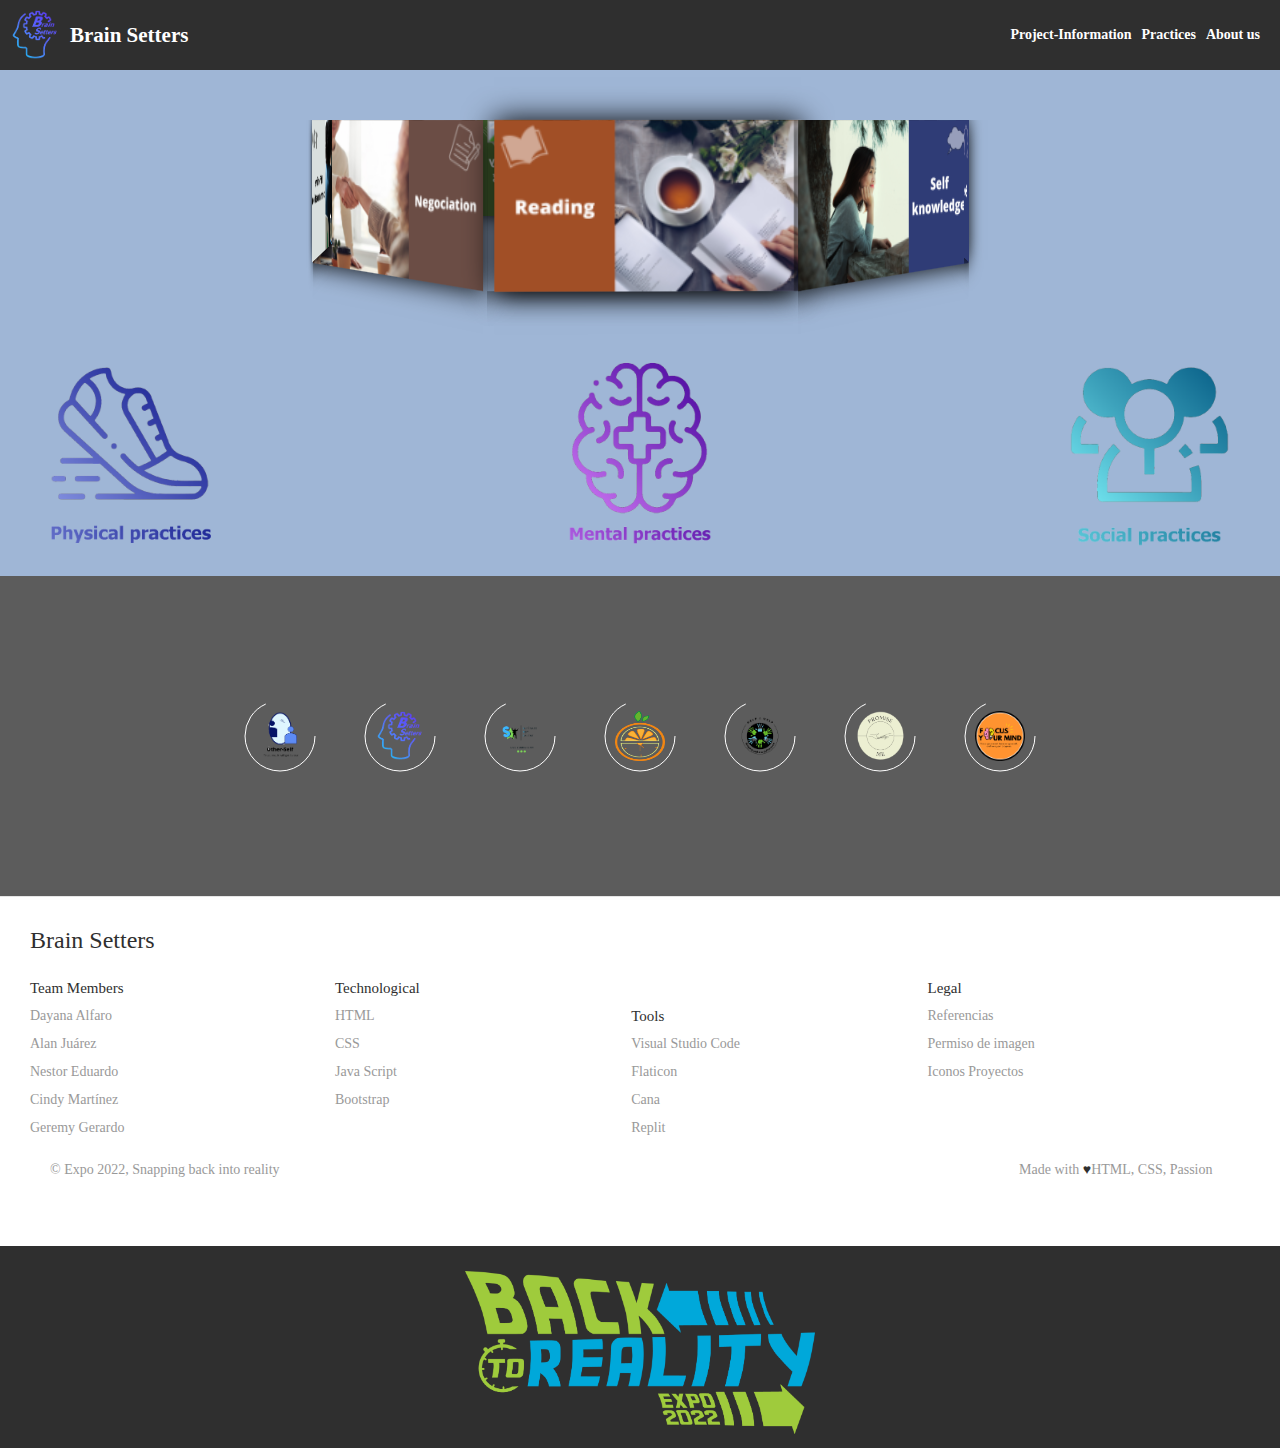
==== index.html @ 09b8e7d0 "Initial commit" ====
<!DOCTYPE html>
<html lang="en">
<head>
    <meta charset="UTF-8">
    <meta http-equiv="X-UA-Compatible" content="IE=edge">
    <meta name="viewport" content="width=device-width, initial-scale=1.0">
    <title>Brain Setters</title>
    <link rel="icon" type="image/png" href="logos/logoazul.png">
    <link href="index.css" rel="stylesheet" type="text/css" />
    <link href="normalize (1).css"/>
    <link href="https://unpkg.com/boxicons@2.1.1/css/boxicons.min.css" rel="stylesheet"/>
    <meta name="viewport" content="width=device-width, user-scalable=no, initial-scale=1.0, maximum-scale=1.0, minimum-scale=1.0">
</head>

<body>
  <div class="contenerdor ">
  <!--Menu-->
  <header>
    <a href="#" class="logo">
        <img src="imagenes/logoazul.png" alt="logo del proyecto">
        <h2 clas="nav-link">Brain Setters</h2>
    </a>

    <nav>
      <ul class="menu-horizontal">
      <a href="proyecto.html" class="nav-link">Project-Information</a>
      <li>
        <a href="#" class="nav-link">Practices</a>
        <ul class="menu-vertical">
          <li><a class="nav-link" href="secundaria.html">Physical Practices</a></li>
          <li><a class="nav-link" href="secundaria1.html">Mental Practices</a></li>
          <li><a class="nav-link" href="secundaria2.html">Social Practices</a></li>
        </ul>
      </li>
      <a href="nosotros.html" class="nav-link"> About us</a>
    </ul>
    </nav>
  </header>  

  <!--Carrusel-->
  <div class="content-all">
    <div class="content-carrousel">
      <figure><img src="imagenes/imagen 1.png"></figure>
      <figure><img src="imagenes/imagen 2.png"></figure>
      <figure><img src="imagenes/imagen 3.png"></figure>
      <figure><img src="imagenes/imagen 4.png"></figure>
      <figure><img src="imagenes/imagen 5.png"></figure>
      <figure><img src="imagenes/imagen 6.png"></figure>
      <figure><img src="imagenes/imagen 7.png"></figure>
      <figure><img src="imagenes/imagen 8.png"></figure>
      <figure><img src="imagenes/imagen 9.png"></figure>
      <figure><img src="imagenes/imagen 10.png"></figure>
    </div>
  </div>

 <!--Imagenes link--> 
<div class="abajo1">
  <a href="secundaria.html" class="btn-neon">
    <span id="span1"></span>
    <span id="span2"></span>
    <span id="span3"></span>
    <span id="span4"></span>
    <img src="imagenes/ejercicio.png" width="200" height="200">
  </a>
  
  <a href="secundaria1.html" class="btn-neon1">
    <span id="span5"></span>
    <span id="span6"></span>
    <span id="span7"></span>
    <span id="span8"></span>
    <img src="imagenes/mental.png" width="200" height="200">
  </a>
  
  
  <a href="secundaria2.html" class="btn-neon2">
    <span id="span9"></span>
    <span id="span10"></span>
    <span id="span11"></span>
    <span id="span12"></span>
    <img src="imagenes/sociales.png" width="200" height="200">
  </a>
</div>

  <!--Iconos redes sociales-->
  <div class="abajo">
    <main>
      <div class="icon">
        <img class="bx bxl-instagram" src="logos/logo 1.png" height="50" width="50">
        <svg height="80" width="80">
        <circle cx="40" cy="40" r=35 stroke="white" stoke-width="4" fill="none"></circle>
        </svg>
      </div>

      <div class="icon">
        <img class="bx bxl-instagram" src="logos/logoazul.png" height="50" width="50">
        <svg height="80" width="80">
        <circle cx="40" cy="40" r=35 stroke="white" stoke-width="4" fill="none"></circle>
        </svg>
      </div>

      <div class="icon">
        <img class="bx bxl-instagram" src="logos/logo 3.png" height="50" width="50">
        <svg height="80" width="80">
        <circle cx="40" cy="40" r=35 stroke="white" stoke-width="4" fill="none"></circle>
        </svg>
      </div>

      <div class="icon">
        <img class="bx bxl-instagram" src="logos/logo 4.png" height="50" width="50">
        <svg height="80" width="80">
        <circle cx="40" cy="40" r=35 stroke="white" stoke-width="4" fill="none"></circle>
        </svg>
      </div>

      <div class="icon">
        <img class="bx bxl-instagram" src="logos/logo 5.png" height="50" width="50">
        <svg height="80" width="80">
        <circle cx="40" cy="40" r=35 stroke="white" stoke-width="4" fill="none"></circle>
        </svg>
      </div>

      <div class="icon">
        <img class="bx bxl-instagram" src="logos/logo 6.png" height="50" width="50">
        <svg height="80" width="80">
        <circle cx="40" cy="40" r=35 stroke="white" stoke-width="4" fill="none"></circle>
        </svg>
      </div>

      <div class="icon">
        <img class="bx bxl-instagram" src="logos/logo 7.png" height="50" width="50">
        <svg height="80" width="80">
        <circle cx="40" cy="40" r=35 stroke="white" stoke-width="4" fill="none"></circle>
        </svg>
      </div>

    </main>
    </div>
    
    <!--Pie de pagina-->
  <footer class="footer">
    <div class="footer__addr">
      <h1 class="footer__logo">Brain Setters</h1>
      
    <ul class="footer__nav">
      <li class="nav__item">
        <h2 class="nav__title">Team Members</h2>
  
        <ul class="nav__ul">
          <li>
            <a href="#">Dayana Alfaro</a>
          </li>
  
          <li>
            <a href="#">Alan Juárez</a>
          </li>
              
          <li>
            <a href="#">Nestor Eduardo</a>
          </li>
          
          <li>
            <a href="#">Cindy Martínez</a>
          </li>
  
          <li>
            <a href="#">Geremy Gerardo</a>
          </li>
        </ul>
      </li>
      
      <li class="nav__item nav__item--extra">
        <h2 class="nav__title">Technological</h2>
        
        <ul class="nav__ul nav__ul--extra">
          <li>
            <a href="#">HTML</a>
          </li>
          
          <li>
            <a href="#">CSS</a>
          </li>

          <li>
            <a href="#">Java Script</a>
          </li>

        <li>
          <a href="#"> Bootstrap</a>
        </li>
      </li>
    </li>

        <li class="nav__item nav__item--extra">
          <h2 class="nav__title">Tools</h2>
          <li>
            <a href="#">Visual Studio Code</a>
          </li>
          
          <li>
            <a href="#">Flaticon</a>
          </li>

          <li>
            <a href="#">Cana</a>
          </li>

          <li>
            <a href="#">Replit</a>
          </li>
          
          <li>
            <a href="#"></a>
          </li>
        </ul>
        </li>
      
      <li class="nav__item">
        <h2 class="nav__title">Legal</h2>
        
        <ul class="nav__ul">
          <li>
            <a href="#"> Referencias </a>
          </li>
          
          <li>
            <a href="#"> Permiso de imagen </a>
          </li>
          
          <li>
            <a href="#"> Iconos Proyectos </a>
          </li>
        </ul>
      </li>
    </ul>
    
    <div class="legal">
      <p>&copy; Expo 2022, Snapping back into reality</p>
      
      <div class="legal__links">
        <span>Made with <span class="heart">♥</span>HTML, CSS, Passion</span>
      </div>
    </div>
  </footer>
  </div>
  <div class="logo-show">
    <img src="logos/Logo Back to.png">
  </div>
</body>
</html>
---- index.css ----
*{
    margin: 0;
    padding: 0;
    box-sizing: border-box;
    font-family: "Open Sans";
}

*, *:before, *:after {
    box-sizing: border-box;
  }

html {
    font-size: 100%;
  }

body{
    margin: 0;
    margin: 0;
    display: grid;
    grid-template-rows: auto 1fr auto;
    font-size: 14px;
    background-color: #f4f4f4;
    align-items: start;
    min-height: 100vh;
    background: #9FB6D6;
}

/*Menus*/
.nav-link{
    text-decoration: none;
    color: #ffffff;
  text-align: center;
}

header{
    display: flex;
    min-height: 70px;
    background-color: #2f2f2f;
    justify-content: space-between;
    align-items: center;
    padding: 10px;
}

h2{
  font-family: "tahoma";
}

.logo{
    display: flex;
    align-items: center;
    text-decoration: none;
    color: #ffffff;
  text-align: center;

}

.logo img{
    height: 50px;
    margin-right: 10px;
}

nav a{
    font-weight: 600;
    padding-right: 10px;
    font-family: "tahoma";

}

nav a:hover{
    color: #2690cc;
}

@media (max-width:700px){
   header{
    flex-direction: column;
   } 

   nav{
    padding: 10px 0 px;
   }
}

.menu-horizontal{
    list-style: none;
    display: flex;
    justify-content: space-around;
}

.menu-horizontal >li > a{
    display: block;
    padding: 15 px 20px;
    color: rgb(255, 255, 255);
    text-decoration: none;
}

.menu-horizontal >li > a:hover{
  color: #2690cc;
}

.menu-horizontal >li:hover{
  color: #2690cc;
}

.menu-vertical{
    position: absolute;
    display: none;
    list-style: none;
    width: 10px;
    background-color: rgb(70, 63, 61);
}

.menu-horizontal li:hover .menu-vertical{
    display: block;

}

.menu-vertical li:hover{
    background-color: rgb(0, 0, 0);
}

.menu-vertical a{
    display: block;
    color: rgb(255, 255, 255);
    padding: 15px 15px 15px 20px;
    text-decoration: none;
}

/*Carrusel*/
.content-all{
    width: 215px;
    margin: auto; 
    perspective: 1000px;
    position: relative;
    margin-top: 50px;
  }
  
  .content-carrousel{
    width: 100%;
    position: absolute;
    animation: rotar 35s infinite linear;
    transform-style: preserve-3d;
  }
  
  .content-carrousel:hover{
    animation-play-state: paused;
    cursor: pointer;
  }
  
  .content-carrousel figure{
    width: 100%;
    height: 120px;
    overflow: hidden; 
    position: absolute;
    box-shadow: 0px 0px 20px 0px black;
    transition: all 300ms;
  }
  
  .content-carrousel figure:hover{
      box-shadow: 0px 0px 0px 0px black;
    transition: all 300ms;
  }
  
  .content-carrousel figure:nth-child(1){transform: rotateY(1deg)translateZ(300px);}
  .content-carrousel figure:nth-child(2){transform: rotateY(40deg) translateZ(300px);}
  .content-carrousel figure:nth-child(3){transform: rotateY(80deg) translateZ(300px);}
  .content-carrousel figure:nth-child(4){transform: rotateY(120deg) translateZ(300px);}
  .content-carrousel figure:nth-child(5){transform: rotateY(160deg) translateZ(300px);}
  .content-carrousel figure:nth-child(6){transform: rotateY(200deg) translateZ(300px);}
  .content-carrousel figure:nth-child(7){transform: rotateY(240deg) translateZ(300px);}
  .content-carrousel figure:nth-child(8){transform: rotateY(280deg) translateZ(300px);}
  .content-carrousel figure:nth-child(9){transform: rotateY(320deg) translateZ(300px);}
  .content-carrousel figure:nth-child(10){transform: rotateY(360deg) translateZ(300px);}
  
  .content-carrousel img{
    width: 100%;
      transition: all 300ms;
  }
  
  .content-carrousel img:hover{
    transform: scale(1.2);
    transition: all 300ms;
  }
  
  @keyframes rotar{
    from{
      transform: rotateY(0deg);
    }to{
      transform: rotateY(360deg);
    }
  }

  .nombre-empresa{
    color: #ffffff;
  text-shadow: 1px 2px 2px black, 0 0 25px blue, 0 0 5px blue;
  text-align: center;
  }

/*Iconos de redes sociales*/

main{
  width: 100%;
  display: flex;
  align-items: center;
  flex-wrap: wrap; 
  cursor: pointer;
  justify-content: center;
}

.icon{
  position: relative;
  width: 80px;
  height: 80px;
  margin: 20px;
  border-radius: 50%;
  transition: all .8s;
}

.icon:hover {
  background-color: #e60073;
  box-shadow: 0 0 20px #e60073;
}

.icon:hover:nth-child(2) {
  background-color: #381cc4;
  box-shadow: 0 0 20px #381cc4;
}

.icon:hover:nth-child(3) {
  background-color: #ff000d;
  box-shadow: 0 0 20px #ff000d;
}

.icon:hover:nth-child(4) {
  background-color: #00fbff;
  box-shadow: 0 0 20px #00fbff;
}

.icon:hover:nth-child(5) {
  background-color: #ff00c8;
  box-shadow: 0 0 20px #ff00c8;
}

.icon:hover:nth-child(6) {
  background-color: #00ff11;
  box-shadow: 0 0 20px #00ff11;
}

.icon:hover:nth-child(7) {
  background-color: #3700ff;
  box-shadow: 0 0 20px #3700ff;
}

.icon img {
  color: #000000;
  position: absolute; 
  top: 50%;
  left: 50%;
  transform: translate(-50%,-50%);
  font-size: 1.7rem;
}

svg circle{
  stroke-dasharray: 150;
  transition: all .8s ease-in-out;
}

.icon:hover circle{
  stroke-dasharray: 220;
}

.abajo{
  display: flex;
  justify-content: center;
  align-items: center;
  padding: 100px;
  background: #5c5c5c;
}

.logo-show{
  width: 100%;
  height: auto;
  background-color: #2f2f2f;
  text-align: center;
  padding-top: 25px;
  padding-bottom: 10px;
}

.logo-show img{
  max-width: 350px;
}

  /*CSS botones neon */
  .btn-neon{
    position: relative;
    display: inline-block;
    padding: 15px 30px;
    color: #579ebf;
    letter-spacing: 4px;
    font-size: 24px;
    text-decoration: none;
    overflow: hidden;
    transition: 0.2s;
  }
  
  .btn-neon:hover{
    background: #579ebf;
    box-shadow: 0 0 10px #4145A4, 0 0  40px #4145A4, 0 0 80px #4145A4;
    transition-delay: 1s;
  }
  
  .btn-neon span{
    position: absolute;
    display: block;
  }
  
  #span1{
    top: 0;
    left: -100%; 
    width: 100%;
    height: 2px;
    background: linear-gradient(90deg,transparent,#4145A4);
  }
  
  .btn-neon:hover #span1{
    left: 100%;
    transition: 1s;
  }
  
  #span3{
    bottom: 0; 
    right: -100%;
    width: 100%;
    height: 2px;
    background: linear-gradient(270deg,transparent,#4145A4);
  }
  
  .btn-neon:hover #span3{
    right: 100%;
    transition: 1s;
    transition-delay: 0.5s;
  }
  
  #span2{
    top: -100%;
    right: 0; 
    width: 2px;
    height: 100%;
    background: linear-gradient(180deg,transparent,#4145A4);
  }
  
  .btn-neon:hover #span2{
    top: 100%;
    transition: 1s;
    transition-delay: 0.25s;
  }
  
  #span4{
    bottom: -100%;
    left: 0; 
    width: 2px;
    height: 100%;
    background: linear-gradient(360deg,transparent,#4145A4);
  }
  
  .btn-neon:hover #span4{
    bottom: 100%;
    transition: 1s;
    transition-delay: 0.75s;
  }

  /*Segundo boto de neon*/
  .btn-neon1{
    position: relative;
    display: inline-block;
    padding: 15px 30px;
    color: #B8B6E7;
    letter-spacing: 4px;
    font-size: 24px;
    text-decoration: none;
    overflow: hidden;
    transition: 0.2s;
  }
  
  .btn-neon1:hover{
    background: #B8B6E7;
    box-shadow: 0 0 10px #B8B6E7, 0 0  40px #B8B6E7, 0 0 80px #B8B6E7;
    transition-delay: 1s;
  }
  
  .btn-neon1 span{
    position: absolute;
    display: block;
  }
  
  #span5{
    top: 0;
    left: -100%; 
    width: 100%;
    height: 2px;
    background: linear-gradient(90deg,transparent,#B8B6E7);
  }
  
  .btn-neon1:hover #span5{
    left: 100%;
    transition: 1s;
  }
  
  #span7{
    bottom: 0; 
    right: -100%;
    width: 100%;
    height: 2px;
    background: linear-gradient(270deg,transparent,#B8B6E7);
  }
  
  .btn-neon1:hover #span7{
    right: 100%;
    transition: 1s;
    transition-delay: 0.5s;
  }
  
  #span6{
    top: -100%;
    right: 0; 
    width: 2px;
    height: 100%;
    background: linear-gradient(180deg,transparent,#B8B6E7);
  }
  
  .btn-neon1:hover #span6{
    top: 100%;
    transition: 1s;
    transition-delay: 0.25s;
  }
  
  #span8{
    bottom: -100%;
    left: 0; 
    width: 2px;
    height: 100%;
    background: linear-gradient(360deg,transparent,#B8B6E7);
  }

  /*Tercer boton*/
  .btn-neon2{
    position: relative;
    display: inline-block;
    padding: 15px 30px;
    color: #7A7FF7;
    letter-spacing: 4px;
    font-size: 24px;
    text-decoration: none;
    overflow: hidden;
    transition: 0.2s;
  }
  
  .btn-neon2:hover{
    background: #7A7FF7;
    box-shadow: 0 0 10px #7A7FF7, 0 0  40px #7A7FF7, 0 0 80px #7A7FF7;
    transition-delay: 1s;
  }
  
  .btn-neon2 span{
    position: absolute;
    display: block;
  }
  
  #span9{
    top: 0;
    left: -100%; 
    width: 100%;
    height: 2px;
    background: linear-gradient(90deg,transparent,#7A7FF7);
  }
  
  .btn-neon2:hover #span9{
    left: 100%;
    transition: 1s;
  }
  
  #span11{
    bottom: 0; 
    right: -100%;
    width: 100%;
    height: 2px;
    background: linear-gradient(270deg,transparent,#7A7FF7);
  }
  
  .btn-neon2:hover #span11{
    right: 100%;
    transition: 1s;
    transition-delay: 0.5s;
  }
  
  #span10{
    top: -100%;
    right: 0; 
    width: 2px;
    height: 100%;
    background: linear-gradient(180deg,transparent,#7A7FF7);
  }
  
  .btn-neon2:hover #span10{
    top: 100%;
    transition: 1s;
    transition-delay: 0.25s;
  }
  
  #span12{
    bottom: -100%;
    left: 0; 
    width: 2px;
    height: 100%;
    background: linear-gradient(360deg,transparent,#7A7FF7);
  }
  
  .btn-neon2:hover #span12{
    bottom: 100%;
    transition: 1s;
    transition-delay: 0.75s;
  }

.abajo1{
    padding-top: 220px;
    display: flex;
    justify-content: space-between;
}

/*Pie de pagina*/
.footer {
    display: flex;
    flex-flow: row wrap;
    padding: 30px 30px 20px 30px;
    color: #2f2f2f;
    background-color: #fff;
    border-top: 1px solid #e5e5e5;
    font-family: "tahoma";
  }
  
  .footer > * {
    flex:  1 100%;
  }
  
  .footer__addr {
    margin-right: 1.25em;
    margin-bottom: 2em;
  }
  
  .footer__logo {
    font-family: "tahoma";
    font-weight: 400;
    font-size: 1.5rem;
  }
  
  .footer__addr h2 {
    margin-top: 1.3em;
    font-size: 15px;
    font-weight: 400;
  }
  
  .nav__title {
    font-weight: 400;
    font-size: 15px;
    font-family: "tahoma";
  }
  
  .footer address {
    font-style: normal;
    color: #999;
  }
  
  .footer__btn {
    display: flex;
    align-items: center;
    justify-content: center;
    height: 36px;
    max-width: max-content;
    background-color: rgb(33, 33, 33, 0.07);
    border-radius: 100px;
    color: #2f2f2f;
    line-height: 0;
    margin: 0.6em 0;
    font-size: 1rem;
    padding: 0 1.3em;
  }
  
  .footer ul {
    list-style: none;
    padding-left: 0;
  }
  
  .footer li {
    line-height: 2em;
  }
  
  .footer a {
    font-family: "tahoma";
    text-decoration: none;
  }
  
  .footer__nav {
    display: flex;
    flex-flow: row wrap;
  }
  
  .footer__nav > * {
    flex: 1 50%;
    margin-right: 1.25em;
  }
  
  .nav__ul a {
    color: #999;
  }
  
  .nav__ul--extra {
    column-count: 2;
    column-gap: 1.25em;
  }
  
  .legal {
    display: flex;
    flex-wrap: wrap;
    color: #999;
    padding: 20px;
    font-family: "tahoma";
  }
    
  .legal__links {
    display: flex;
    align-items: center;
    font-family: "tahoma";
  }
  
  .heart {
    color: #2f2f2f;
  }
  
  @media screen and (min-width: 24.375em) {
    .legal .legal__links {
      margin-left: auto;
    }
  }
  
  @media screen and (min-width: 40.375em) {
    .footer__nav > * {
      flex: 1;
    }
    
    .nav__item--extra {
      flex-grow: 2;
    }
    
    .footer__addr {
      flex: 1 0px;
    }
    
    .footer__nav {
      flex: 2 0px;
    }
  }

  p{
    font-family: "tahoma";
  }

  span{
    font-family: "tahoma";
  }

  /*Responsibe*/
  .contenerdor{
    width: 100%;
    max-width: 100%;
    margin: 0 auto;
    overflow: hidden;
  }
---- normalize (1).css ----
/*! normalize.css v8.0.1 | MIT License | github.com/necolas/normalize.css */

/* Document
   ========================================================================== */

/**
 * 1. Correct the line height in all browsers.
 * 2. Prevent adjustments of font size after orientation changes in iOS.
 */

html {
  line-height: 1.15; /* 1 */
  -webkit-text-size-adjust: 100%; /* 2 */
}

/* Sections
   ========================================================================== */

/**
 * Remove the margin in all browsers.
 */

body {
  margin: 0;
}

/**
 * Render the `main` element consistently in IE.
 */

main {
  display: block;
}

/**
 * Correct the font size and margin on `h1` elements within `section` and
 * `article` contexts in Chrome, Firefox, and Safari.
 */

h1 {
  font-size: 2em;
  margin: 0.67em 0;
}

/* Grouping content
   ========================================================================== */

/**
 * 1. Add the correct box sizing in Firefox.
 * 2. Show the overflow in Edge and IE.
 */

hr {
  box-sizing: content-box; /* 1 */
  height: 0; /* 1 */
  overflow: visible; /* 2 */
}

/**
 * 1. Correct the inheritance and scaling of font size in all browsers.
 * 2. Correct the odd `em` font sizing in all browsers.
 */

pre {
  font-family: monospace, monospace; /* 1 */
  font-size: 1em; /* 2 */
}

/* Text-level semantics
   ========================================================================== */

/**
 * Remove the gray background on active links in IE 10.
 */

a {
  background-color: transparent;
}

/**
 * 1. Remove the bottom border in Chrome 57-
 * 2. Add the correct text decoration in Chrome, Edge, IE, Opera, and Safari.
 */

abbr[title] {
  border-bottom: none; /* 1 */
  text-decoration: underline; /* 2 */
  text-decoration: underline dotted; /* 2 */
}

/**
 * Add the correct font weight in Chrome, Edge, and Safari.
 */

b,
strong {
  font-weight: bolder;
}

/**
 * 1. Correct the inheritance and scaling of font size in all browsers.
 * 2. Correct the odd `em` font sizing in all browsers.
 */

code,
kbd,
samp {
  font-family: monospace, monospace; /* 1 */
  font-size: 1em; /* 2 */
}

/**
 * Add the correct font size in all browsers.
 */

small {
  font-size: 80%;
}

/**
 * Prevent `sub` and `sup` elements from affecting the line height in
 * all browsers.
 */

sub,
sup {
  font-size: 75%;
  line-height: 0;
  position: relative;
  vertical-align: baseline;
}

sub {
  bottom: -0.25em;
}

sup {
  top: -0.5em;
}

/* Embedded content
   ========================================================================== */

/**
 * Remove the border on images inside links in IE 10.
 */

img {
  border-style: none;
}

/* Forms
   ========================================================================== */

/**
 * 1. Change the font styles in all browsers.
 * 2. Remove the margin in Firefox and Safari.
 */

button,
input,
optgroup,
select,
textarea {
  font-family: inherit; /* 1 */
  font-size: 100%; /* 1 */
  line-height: 1.15; /* 1 */
  margin: 0; /* 2 */
}

/**
 * Show the overflow in IE.
 * 1. Show the overflow in Edge.
 */

button,
input { /* 1 */
  overflow: visible;
}

/**
 * Remove the inheritance of text transform in Edge, Firefox, and IE.
 * 1. Remove the inheritance of text transform in Firefox.
 */

button,
select { /* 1 */
  text-transform: none;
}

/**
 * Correct the inability to style clickable types in iOS and Safari.
 */

button,
[type="button"],
[type="reset"],
[type="submit"] {
  -webkit-appearance: button;
}

/**
 * Remove the inner border and padding in Firefox.
 */

button::-moz-focus-inner,
[type="button"]::-moz-focus-inner,
[type="reset"]::-moz-focus-inner,
[type="submit"]::-moz-focus-inner {
  border-style: none;
  padding: 0;
}

/**
 * Restore the focus styles unset by the previous rule.
 */

button:-moz-focusring,
[type="button"]:-moz-focusring,
[type="reset"]:-moz-focusring,
[type="submit"]:-moz-focusring {
  outline: 1px dotted ButtonText;
}

/**
 * Correct the padding in Firefox.
 */

fieldset {
  padding: 0.35em 0.75em 0.625em;
}

/**
 * 1. Correct the text wrapping in Edge and IE.
 * 2. Correct the color inheritance from `fieldset` elements in IE.
 * 3. Remove the padding so developers are not caught out when they zero out
 *    `fieldset` elements in all browsers.
 */

legend {
  box-sizing: border-box; /* 1 */
  color: inherit; /* 2 */
  display: table; /* 1 */
  max-width: 100%; /* 1 */
  padding: 0; /* 3 */
  white-space: normal; /* 1 */
}

/**
 * Add the correct vertical alignment in Chrome, Firefox, and Opera.
 */

progress {
  vertical-align: baseline;
}

/**
 * Remove the default vertical scrollbar in IE 10+.
 */

textarea {
  overflow: auto;
}

/**
 * 1. Add the correct box sizing in IE 10.
 * 2. Remove the padding in IE 10.
 */

[type="checkbox"],
[type="radio"] {
  box-sizing: border-box; /* 1 */
  padding: 0; /* 2 */
}

/**
 * Correct the cursor style of increment and decrement buttons in Chrome.
 */

[type="number"]::-webkit-inner-spin-button,
[type="number"]::-webkit-outer-spin-button {
  height: auto;
}

/**
 * 1. Correct the odd appearance in Chrome and Safari.
 * 2. Correct the outline style in Safari.
 */

[type="search"] {
  -webkit-appearance: textfield; /* 1 */
  outline-offset: -2px; /* 2 */
}

/**
 * Remove the inner padding in Chrome and Safari on macOS.
 */

[type="search"]::-webkit-search-decoration {
  -webkit-appearance: none;
}

/**
 * 1. Correct the inability to style clickable types in iOS and Safari.
 * 2. Change font properties to `inherit` in Safari.
 */

::-webkit-file-upload-button {
  -webkit-appearance: button; /* 1 */
  font: inherit; /* 2 */
}

/* Interactive
   ========================================================================== */

/*
 * Add the correct display in Edge, IE 10+, and Firefox.
 */

details {
  display: block;
}

/*
 * Add the correct display in all browsers.
 */

summary {
  display: list-item;
}

/* Misc
   ========================================================================== */

/**
 * Add the correct display in IE 10+.
 */

template {
  display: none;
}

/**
 * Add the correct display in IE 10.
 */

[hidden] {
  display: none;
}
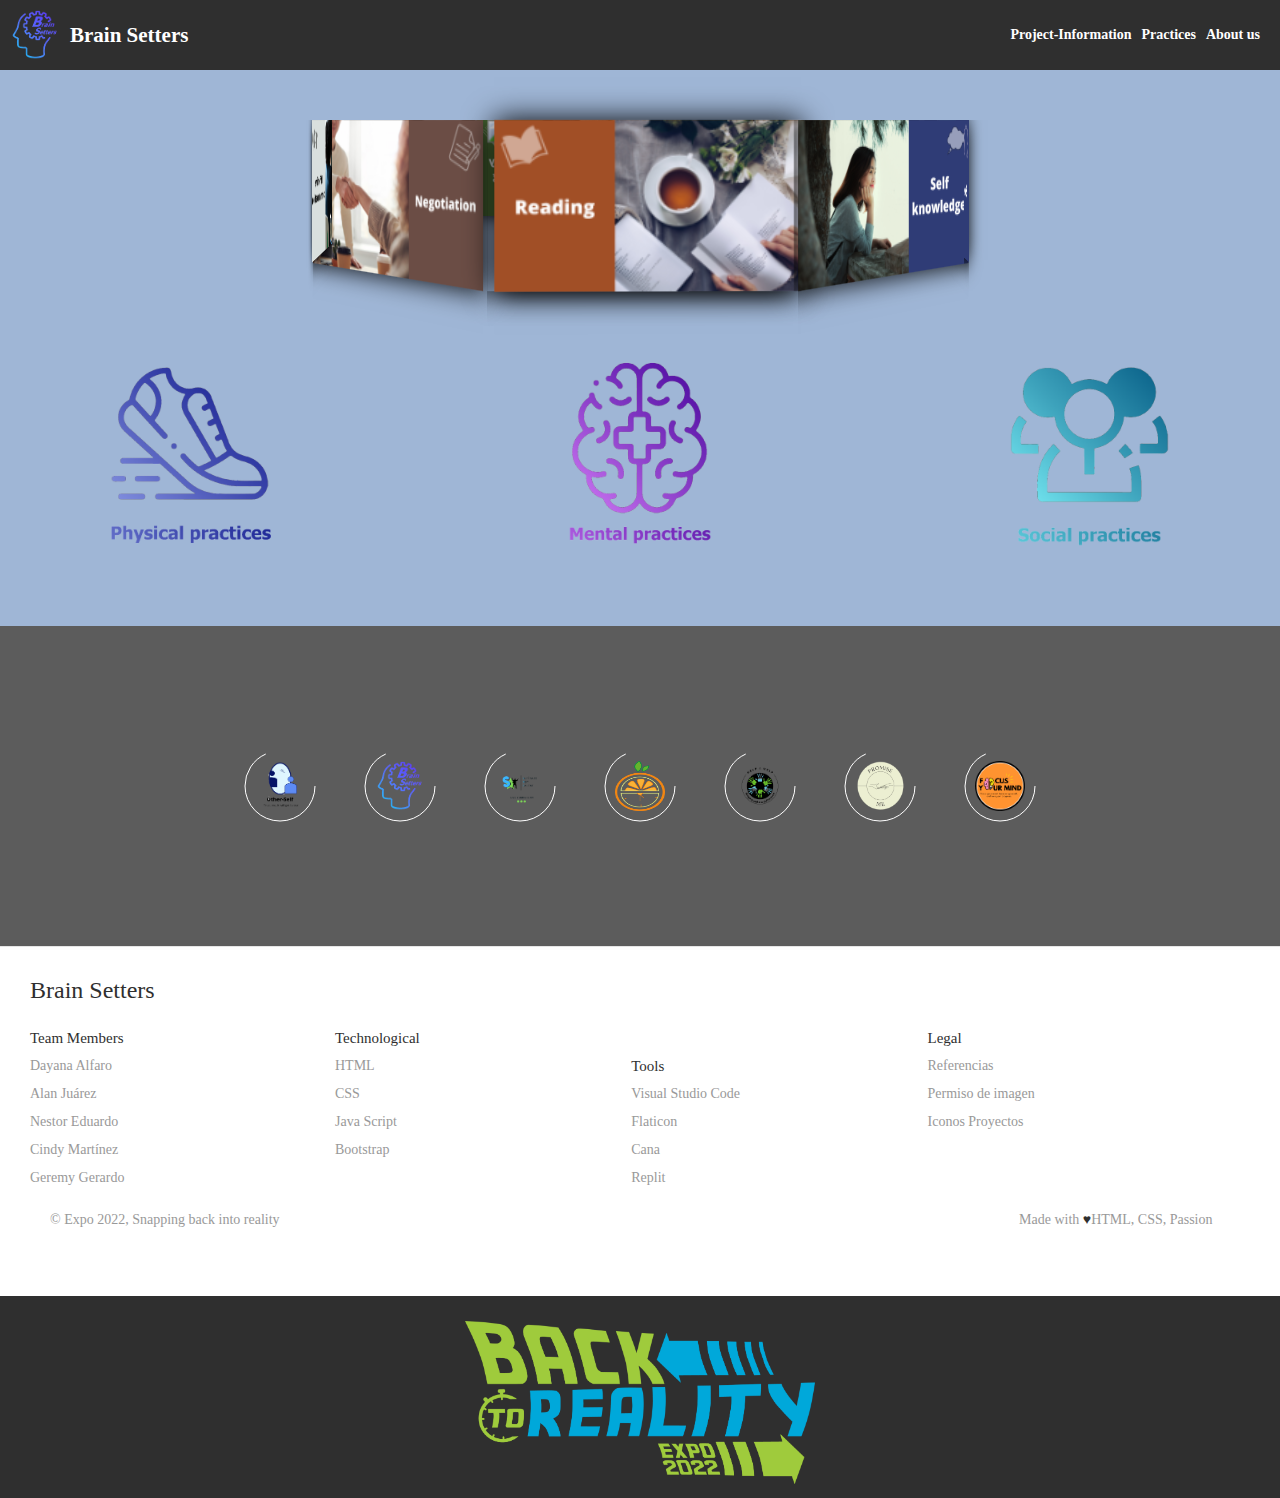
==== commit f6ae4641: "cambios" ====
--- a/index.html
+++ b/index.html
@@ -12,9 +12,10 @@
     <meta name="viewport" content="width=device-width, user-scalable=no, initial-scale=1.0, maximum-scale=1.0, minimum-scale=1.0">
 </head>
 
+
 <body>
   <div class="contenerdor ">
-  <!--Menu-->
+  <!--Menu--> 
   <header>
     <a href="#" class="logo">
         <img src="imagenes/logoazul.png" alt="logo del proyecto">
--- a/index.css
+++ b/index.css
@@ -270,10 +270,11 @@
 
 .abajo{
   display: flex;
-  justify-content: center;
   align-items: center;
   padding: 100px;
   background: #5c5c5c;
+  flex-wrap: wrap;
+  justify-content: space-between
 }
 
 .logo-show{
@@ -303,7 +304,7 @@
   }
   
   .btn-neon:hover{
-    background: #579ebf;
+    background: #caeeff;
     box-shadow: 0 0 10px #4145A4, 0 0  40px #4145A4, 0 0 80px #4145A4;
     transition-delay: 1s;
   }
@@ -347,7 +348,7 @@
     height: 100%;
     background: linear-gradient(180deg,transparent,#4145A4);
   }
-  
+   
   .btn-neon:hover #span2{
     top: 100%;
     transition: 1s;
@@ -382,8 +383,8 @@
   }
   
   .btn-neon1:hover{
-    background: #B8B6E7;
-    box-shadow: 0 0 10px #B8B6E7, 0 0  40px #B8B6E7, 0 0 80px #B8B6E7;
+    background: #f8ceff;
+    box-shadow: 0 0 10px #ff04ff, 0 0  40px #ff04ff, 0 0 80px #ff04ff;
     transition-delay: 1s;
   }
   
@@ -397,7 +398,7 @@
     left: -100%; 
     width: 100%;
     height: 2px;
-    background: linear-gradient(90deg,transparent,#B8B6E7);
+    background: linear-gradient(90deg,transparent,#ff04ff);
   }
   
   .btn-neon1:hover #span5{
@@ -410,7 +411,7 @@
     right: -100%;
     width: 100%;
     height: 2px;
-    background: linear-gradient(270deg,transparent,#B8B6E7);
+    background: linear-gradient(270deg,transparent,#ff04ff);
   }
   
   .btn-neon1:hover #span7{
@@ -424,7 +425,7 @@
     right: 0; 
     width: 2px;
     height: 100%;
-    background: linear-gradient(180deg,transparent,#B8B6E7);
+    background: linear-gradient(180deg,transparent,#ff04ff);
   }
   
   .btn-neon1:hover #span6{
@@ -438,7 +439,13 @@
     left: 0; 
     width: 2px;
     height: 100%;
-    background: linear-gradient(360deg,transparent,#B8B6E7);
+    background: linear-gradient(360deg,transparent,#ff04ff);
+  }
+  
+  .btn-neon:hover #span8{
+    bottom: 100%;
+    transition: 1s;
+    transition-delay: 0.75s;
   }
 
   /*Tercer boton*/
@@ -455,7 +462,7 @@
   }
   
   .btn-neon2:hover{
-    background: #7A7FF7;
+    background: #d6fffc;
     box-shadow: 0 0 10px #7A7FF7, 0 0  40px #7A7FF7, 0 0 80px #7A7FF7;
     transition-delay: 1s;
   }
@@ -521,8 +528,11 @@
   }
 
 .abajo1{
+    align-items: center;
     padding-top: 220px;
-    display: flex;
+    margin: 50px 60px;
+    display: flex;
+    flex-wrap: wrap;
     justify-content: space-between;
 }
 
@@ -673,4 +683,5 @@
     max-width: 100%;
     margin: 0 auto;
     overflow: hidden;
+    
   }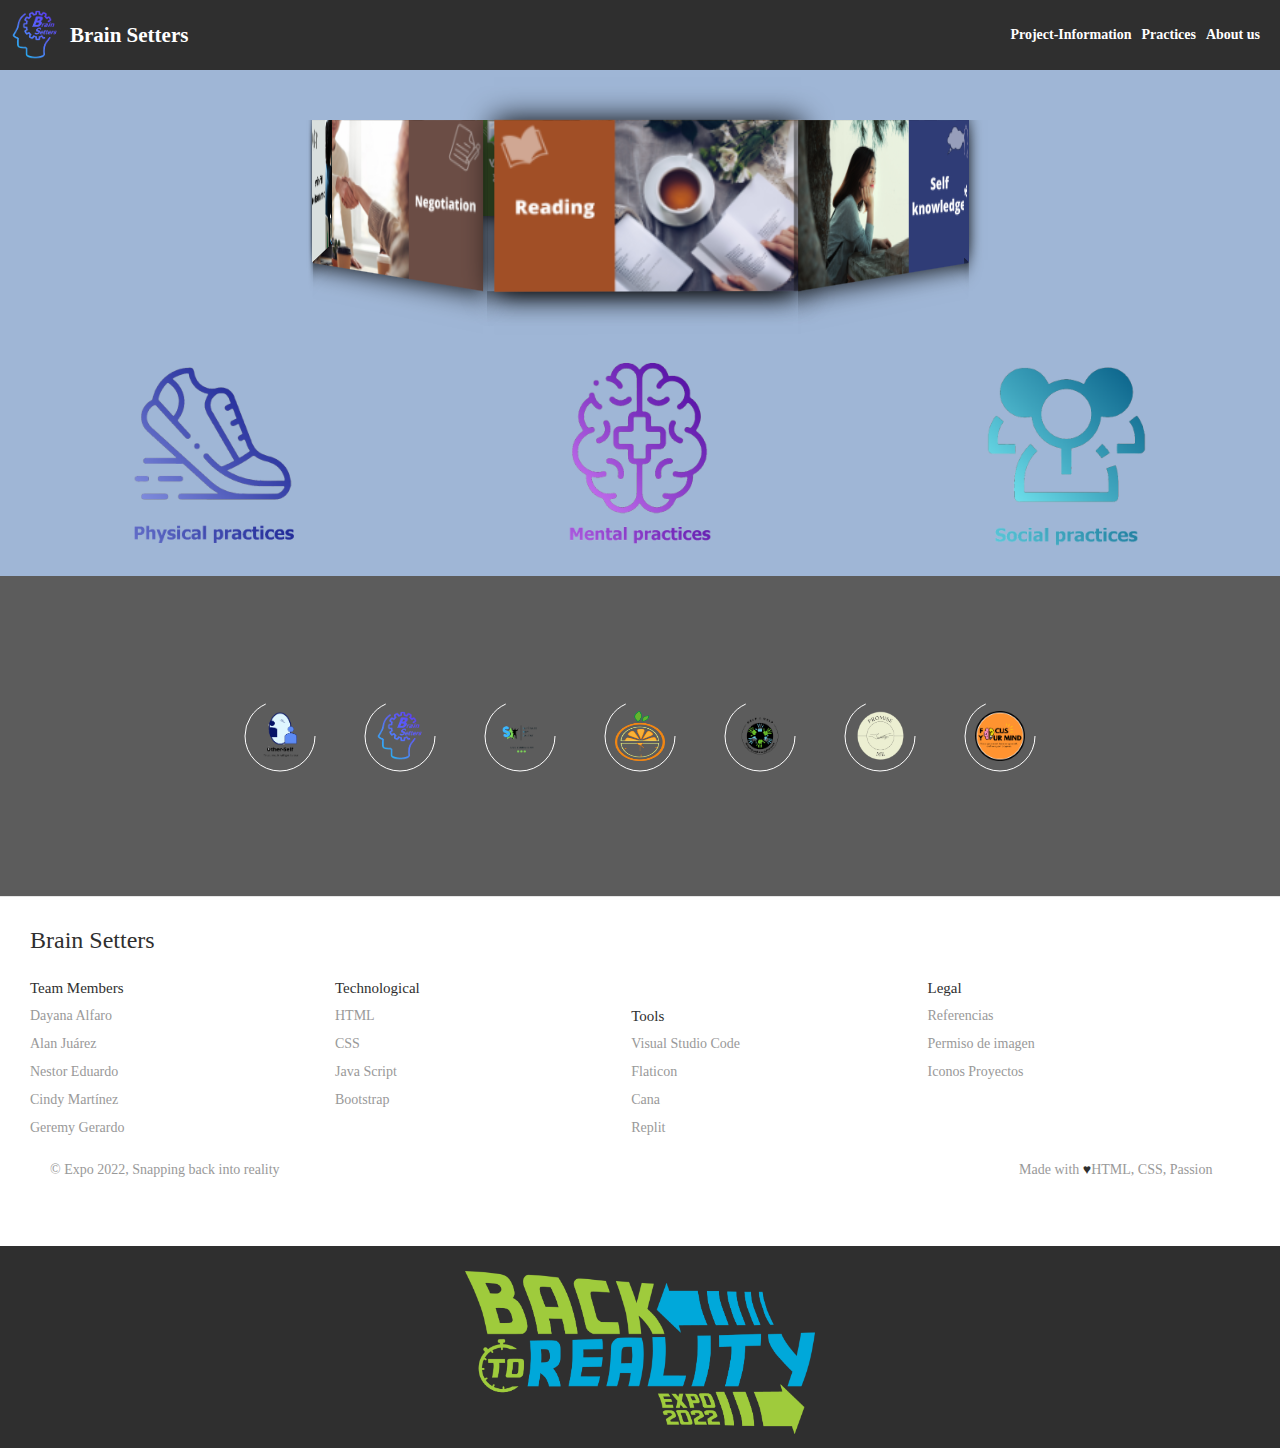
==== commit c9014dd2: "actualizado" ====
--- a/index.html
+++ b/index.html
@@ -53,8 +53,9 @@
       <figure><img src="imagenes/imagen 10.png"></figure>
     </div>
   </div>
-
+ 
  <!--Imagenes link--> 
+ <div class="telefono">
 <div class="abajo1">
   <a href="secundaria.html" class="btn-neon">
     <span id="span1"></span>
@@ -81,6 +82,7 @@
     <img src="imagenes/sociales.png" width="200" height="200">
   </a>
 </div>
+</div>
 
   <!--Iconos redes sociales-->
   <div class="abajo">
--- a/index.css
+++ b/index.css
@@ -301,7 +301,8 @@
     text-decoration: none;
     overflow: hidden;
     transition: 0.2s;
-  }
+    margin: auto;
+    }
   
   .btn-neon:hover{
     background: #caeeff;
@@ -380,6 +381,7 @@
     text-decoration: none;
     overflow: hidden;
     transition: 0.2s;
+    margin: auto;
   }
   
   .btn-neon1:hover{
@@ -459,6 +461,7 @@
     text-decoration: none;
     overflow: hidden;
     transition: 0.2s;
+    margin: auto;
   }
   
   .btn-neon2:hover{
@@ -530,11 +533,11 @@
 .abajo1{
     align-items: center;
     padding-top: 220px;
-    margin: 50px 60px;
+    margin: auto auto;
     display: flex;
     flex-wrap: wrap;
-    justify-content: space-between;
-}
+    justify-content: center;
+  }
 
 /*Pie de pagina*/
 .footer {
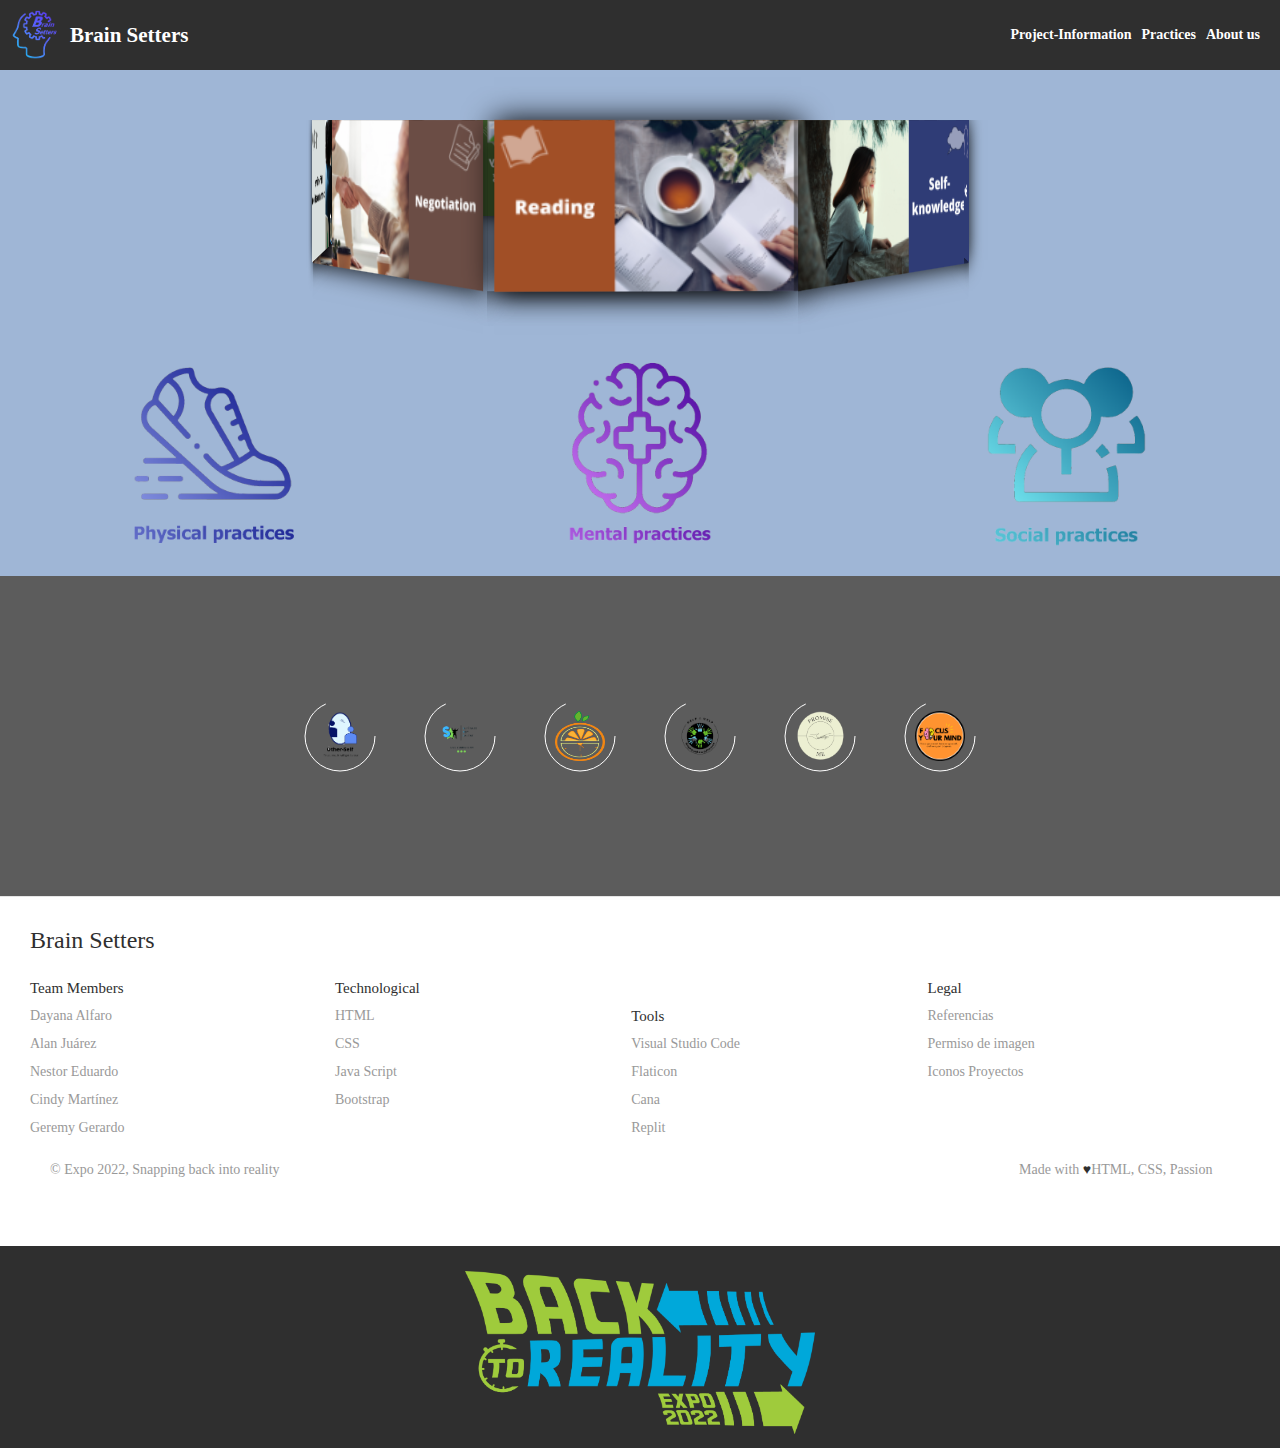
==== commit bc9fcfee: "actualizacion" ====
--- a/index.html
+++ b/index.html
@@ -15,7 +15,7 @@
 
 <body>
   <div class="contenerdor ">
-  <!--Menu--> 
+  <!--Menu-->  
   <header>
     <a href="#" class="logo">
         <img src="imagenes/logoazul.png" alt="logo del proyecto">
@@ -87,54 +87,47 @@
   <!--Iconos redes sociales-->
   <div class="abajo">
     <main>
-      <div class="icon">
+      <a href="http://44.202.14.205/Other-self" target="_blank" class="icon">
         <img class="bx bxl-instagram" src="logos/logo 1.png" height="50" width="50">
         <svg height="80" width="80">
         <circle cx="40" cy="40" r=35 stroke="white" stoke-width="4" fill="none"></circle>
         </svg>
-      </div>
-
-      <div class="icon">
-        <img class="bx bxl-instagram" src="logos/logoazul.png" height="50" width="50">
-        <svg height="80" width="80">
-        <circle cx="40" cy="40" r=35 stroke="white" stoke-width="4" fill="none"></circle>
-        </svg>
-      </div>
-
-      <div class="icon">
+      </a>
+
+      <a href="http://44.202.14.205/GotTalent/public" target="_blank" class="icon">
         <img class="bx bxl-instagram" src="logos/logo 3.png" height="50" width="50">
         <svg height="80" width="80">
         <circle cx="40" cy="40" r=35 stroke="white" stoke-width="4" fill="none"></circle>
         </svg>
-      </div>
-
-      <div class="icon">
+      </a>
+
+      <a href="http://44.202.14.205/Easy-Meals" target="_blank" class="icon">
         <img class="bx bxl-instagram" src="logos/logo 4.png" height="50" width="50">
         <svg height="80" width="80">
         <circle cx="40" cy="40" r=35 stroke="white" stoke-width="4" fill="none"></circle>
         </svg>
-      </div>
-
-      <div class="icon">
+      </a>
+
+      <a href="http://44.202.14.205/help-for-help/public" target="_blank" class="icon">
         <img class="bx bxl-instagram" src="logos/logo 5.png" height="50" width="50">
         <svg height="80" width="80">
         <circle cx="40" cy="40" r=35 stroke="white" stoke-width="4" fill="none"></circle>
         </svg>
-      </div>
-
-      <div class="icon">
-        <img class="bx bxl-instagram" src="logos/logo 6.png" height="50" width="50">
-        <svg height="80" width="80">
-        <circle cx="40" cy="40" r=35 stroke="white" stoke-width="4" fill="none"></circle>
-        </svg>
-      </div>
-
-      <div class="icon">
+      </a>
+
+      <a href="http://44.202.14.205/PromiseMe-app/public" target="_blank" class="icon">
+      <img class="bx bxl-instagram" src="logos/logo 6.png" height="50" width="50">
+        <svg height="80" width="80">
+        <circle cx="40" cy="40" r=35 stroke="white" stoke-width="4" fill="none"></circle>
+        </svg>
+      </a>
+
+      <a href="#" target="_blank" class="icon">
         <img class="bx bxl-instagram" src="logos/logo 7.png" height="50" width="50">
         <svg height="80" width="80">
         <circle cx="40" cy="40" r=35 stroke="white" stoke-width="4" fill="none"></circle>
         </svg>
-      </div>
+      </a>
 
     </main>
     </div>
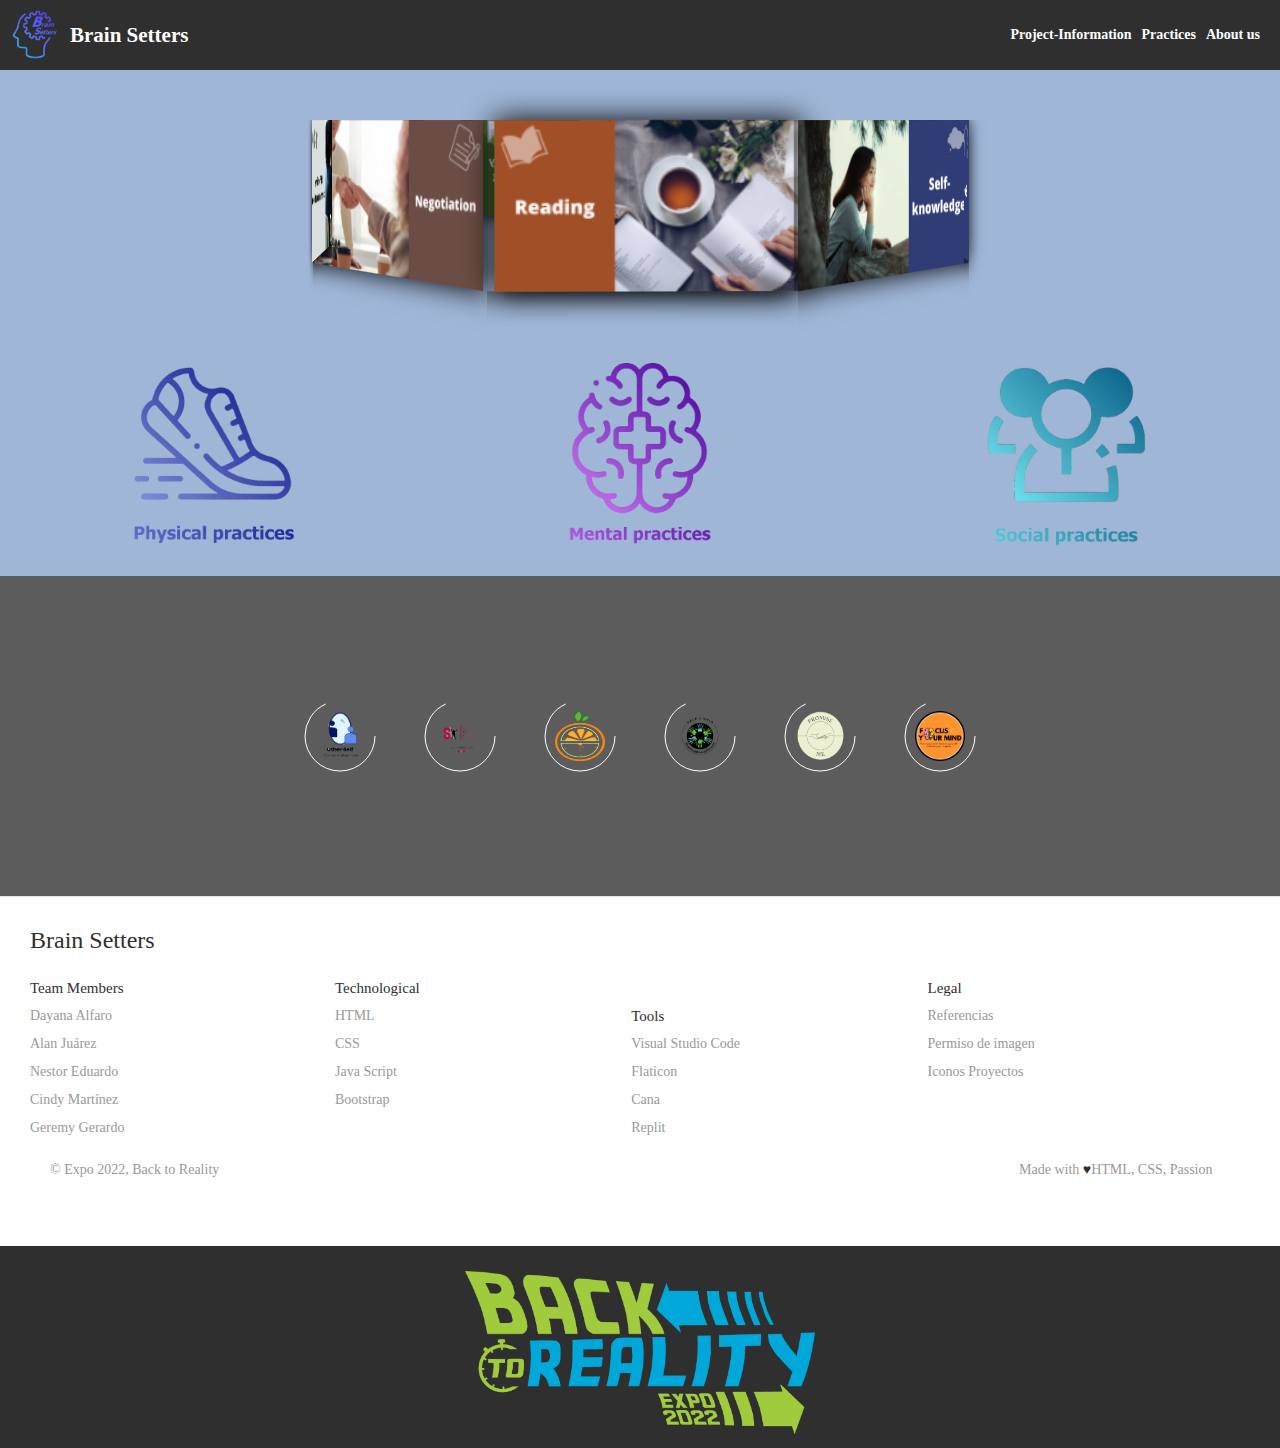
==== commit 275bd571: "nombre" ====
--- a/index.html
+++ b/index.html
@@ -95,7 +95,7 @@
       </a>
 
       <a href="http://44.202.14.205/GotTalent/public" target="_blank" class="icon">
-        <img class="bx bxl-instagram" src="logos/logo 3.png" height="50" width="50">
+        <img class="bx bxl-instagram" src="Expo-logo.png" height="50" width="50">
         <svg height="80" width="80">
         <circle cx="40" cy="40" r=35 stroke="white" stoke-width="4" fill="none"></circle>
         </svg>
@@ -128,6 +128,7 @@
         <circle cx="40" cy="40" r=35 stroke="white" stoke-width="4" fill="none"></circle>
         </svg>
       </a>
+
 
     </main>
     </div>
@@ -230,7 +231,7 @@
     </ul>
     
     <div class="legal">
-      <p>&copy; Expo 2022, Snapping back into reality</p>
+      <p>&copy; Expo 2022, Back to Reality</p>
       
       <div class="legal__links">
         <span>Made with <span class="heart">♥</span>HTML, CSS, Passion</span>
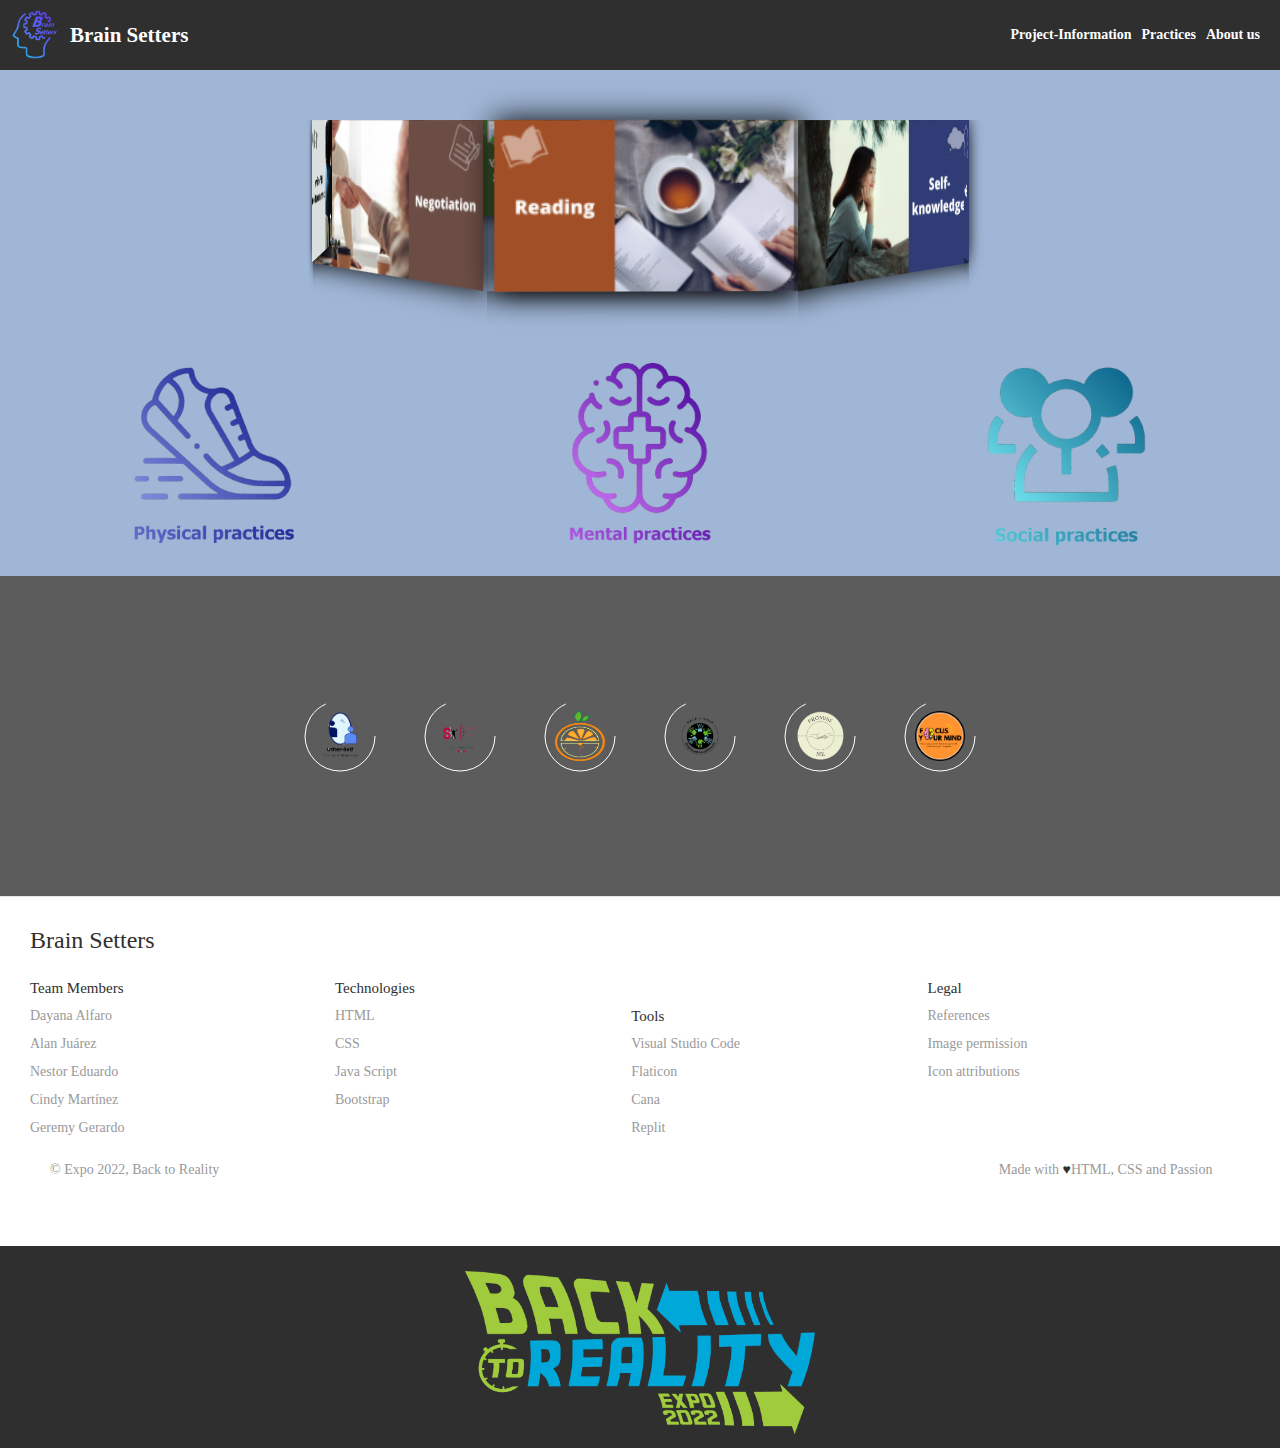
==== commit febdc148: "final" ====
--- a/index.html
+++ b/index.html
@@ -11,7 +11,6 @@
     <link href="https://unpkg.com/boxicons@2.1.1/css/boxicons.min.css" rel="stylesheet"/>
     <meta name="viewport" content="width=device-width, user-scalable=no, initial-scale=1.0, maximum-scale=1.0, minimum-scale=1.0">
 </head>
-
 
 <body>
   <div class="contenerdor ">
@@ -122,7 +121,7 @@
         </svg>
       </a>
 
-      <a href="#" target="_blank" class="icon">
+      <a href="http://44.202.14.205/ExpoIndex/#4me" target="_blank" class="icon">
         <img class="bx bxl-instagram" src="logos/logo 7.png" height="50" width="50">
         <svg height="80" width="80">
         <circle cx="40" cy="40" r=35 stroke="white" stoke-width="4" fill="none"></circle>
@@ -166,7 +165,7 @@
       </li>
       
       <li class="nav__item nav__item--extra">
-        <h2 class="nav__title">Technological</h2>
+        <h2 class="nav__title">Technologies</h2>
         
         <ul class="nav__ul nav__ul--extra">
           <li>
@@ -216,16 +215,14 @@
         
         <ul class="nav__ul">
           <li>
-            <a href="#"> Referencias </a>
-          </li>
-          
-          <li>
-            <a href="#"> Permiso de imagen </a>
-          </li>
-          
-          <li>
-            <a href="#"> Iconos Proyectos </a>
-          </li>
+            <a href="https://psicologiaymente.com/personalidad/personas-asertivas-caracteristicas" target="_blank>References">References</a>
+          </li>
+          
+          <li>
+            <a href="https://superate2014-my.sharepoint.com/:b:/g/personal/alan_beltran2023_poma_superate_org_sv/EbrmGfmruBdGr7ZCVRwVzSIBLipA8jNyHqb4hihROoa7ew?e=fA3fHT" target="_blank>References">Image permission</a>          </li>
+          
+          <li>
+            <a href="https://superate2014-my.sharepoint.com/:b:/g/personal/alan_beltran2023_poma_superate_org_sv/EUr8fwWhAvJCnbYuTqdlYGgBhfbF6vp1MrM5gk0S3SqW7A?e=tVjzpa" target="_blank>References">Icon attributions</a>          </li>
         </ul>
       </li>
     </ul>
@@ -234,7 +231,7 @@
       <p>&copy; Expo 2022, Back to Reality</p>
       
       <div class="legal__links">
-        <span>Made with <span class="heart">♥</span>HTML, CSS, Passion</span>
+        <span>Made with <span class="heart">♥</span>HTML, CSS and Passion</span>
       </div>
     </div>
   </footer>
--- a/index.css
+++ b/index.css
@@ -107,6 +107,7 @@
     list-style: none;
     width: 10px;
     background-color: rgb(70, 63, 61);
+    z-index: 9999999999999;
 }
 
 .menu-horizontal li:hover .menu-vertical{
